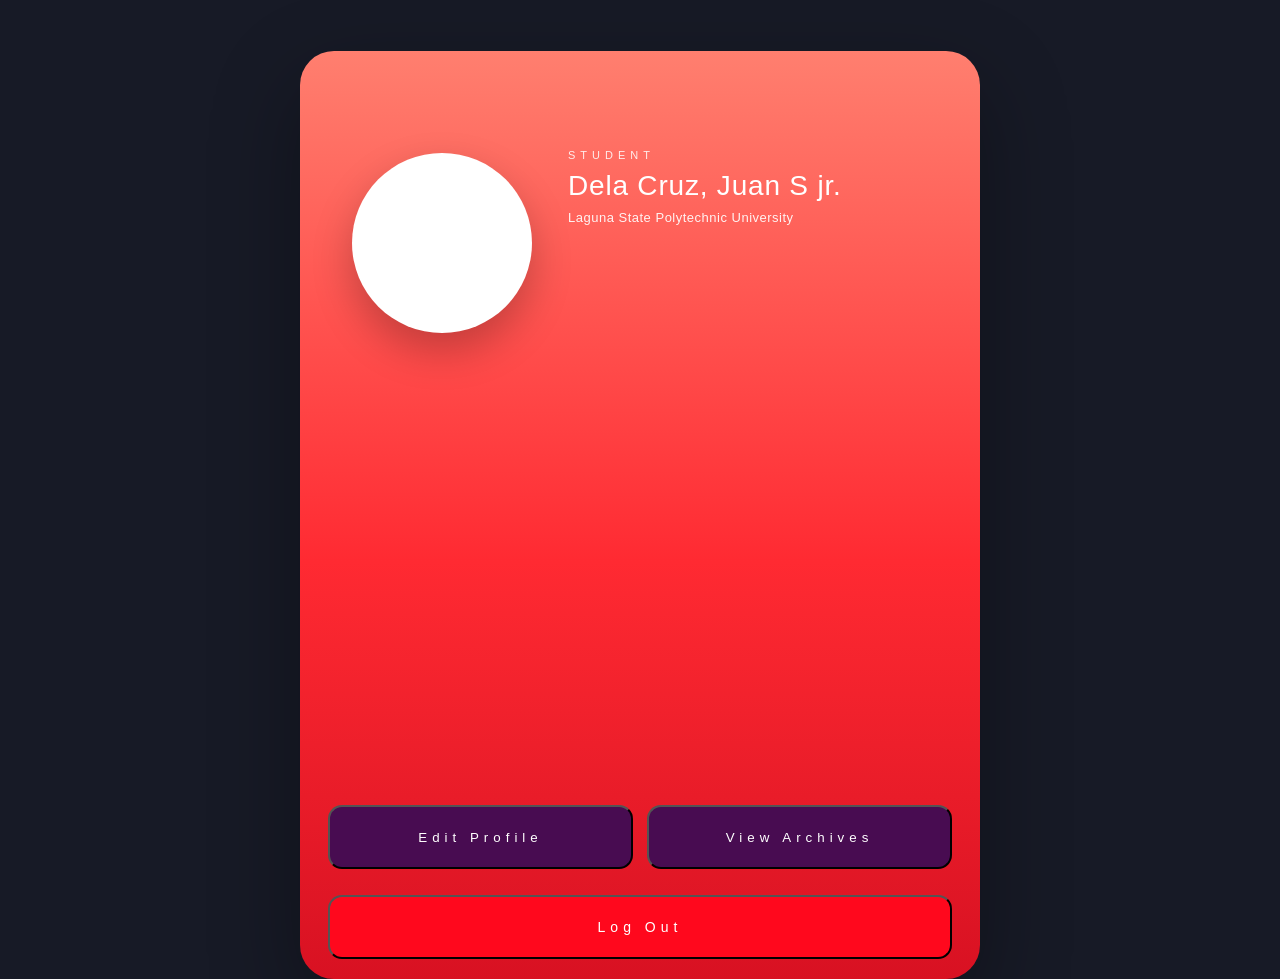
==== accountPage.html @ 25525bd0 "Update 0.1" ====
<!DOCTYPE html>
<html lang="en">
<head>
  <meta charset="UTF-8">
  <meta name="viewport" content="width=device-width, initial-scale=1.0">
  <title>Profile Card</title>
  <link rel="stylesheet" href="style.css">
</head>
<body class = "accountBody">
  <div class="profileContainer">
    <div class="profile-card">
      <div class="profile-top">
        <div class="profile-avatar" aria-label="Profile photo"></div>
        <div class="profile-info">
          <span class="profile-role">Student</span>
          <h1>Dela Cruz, Juan S jr.</h1>
          <p>Laguna State Polytechnic University</p>
        </div>
      </div>
      <div class="action-buttons">
        <button class="edit-button">Edit Profile</button>
        <button class="view-button">View Archives</button>
      </div>
      <button class="logout-button">Log Out</button>
    </div>
  </div>
</body>
</html>
---- style.css ----
body {
  font-family: 'Heebo Light', sans-serif;
  letter-spacing: 5px;
  background: #171A26;
  margin: 0;
}

/*Log In Page*/

.logo{
  display: flex;
  align-items: center; 
  gap: 20px;  
}

#logoname{
  font-size: ;
}

.container {
  width: 450px;
  margin: 100px auto;
  background: #23293D;
  padding: 10px 30px 10px;
  align-items: center;
  border-radius: 30px;  
  box-shadow: 0 0 10px rgba(0,0,0,0.1);
}

h1{
  font-weight: lighter;
  font-size: 15px;
  text-align: left;
}

h2{
  font-size: 20px;
  font-weight: lighter;
  text-align: center;
}

form {
  display: flex;
  flex-direction: column;
}

label {
  font-size: 13px;
  margin-top: 15px;
}

input {
  padding: 8px;
  margin-top: 5px;
  border: 0px solid #ccc;
  font-size: 10px ;
  color: #333D5C;
  background-color: #333D5C;
} 

.button-container {
  display: flex;
  gap: 10px;    
  margin-top: 150px;
  justify-content: center;
  align-items: center;    
    
  #log-in {
    text-align: center;
    padding: 10px 30px;
    background: #371F6E;  
    color: white;
    border: none;
    border-radius: 4px;
    cursor: pointer;
  }

#sign-up {
  text-align: center;
  padding: 10px 30px;
  background: #23293D;  
  color: white;
  border-color: #371F6E;
  border-radius: 4px;
  cursor: pointer;
}
#log-in:hover {
  background: #005fa3;
}
#sign-up:hover {
  background-color: #444f72;
}

}



#loginMessage {
  color: red;
  text-align: center;
  margin-top: 10px;
}

/* For all Buttons*/
button{
  font-family: 'Heebo Light', sans-serif;
  letter-spacing: 5px;
}
 
/*Header*/
.logo-container{
  display: flex;         
  align-items: center;   
  gap: 20px; 
}

/* Main Header/Top Panel*/
.header {
  overflow: "hidden";
  position: fixed;
  top: 0;
  display: flex  ;
  background: #23293D;
  padding: 0px 20px;
  align-items: center;
  justify-content: space-around;
  color: #242735;  
}

.header a:hover,.right-header button:hover{
  background-color: #252b3f;
   color: rgb(94, 70, 104); 
}

.header a.active {
  color:  rgb(255, 255, 255);
}

/*Items in the left side of the header*/
.left-header{
  display: inline-flex;
  align-items: center;
  align-content: end;
  gap: 20px;
}

.navigation a,.right-header button{
  color: rgb(97, 94, 109);
  text-align: center;
  /* padding: 0px 10px; */
  font-size: 15px;
}

.navigation a, .right-header a {
  text-decoration: none;
  text-transform: capitalize;
}

/*Items in the right side of the header*/
.right-header{
  align-items: baseline;
  margin-left: 1055px;
}

.right-header button{
  background: none;  
  border: none;
  cursor: pointer;
}
/* notifications */
.notif{
  background-color: #D3D3D3;
  
}

#notifBar.show {
  opacity: 1;
  transform: translateY(0);
}

#notifBar.hidden {
  opacity: 0;
  pointer-events: none;
}

#notifBar{
 position: fixed;
  right: 20px;
  top: 80px;
  width: 400px;
  height: 300px;
  background: #23293D;
  border-radius: 20px;
  box-shadow: 0 0 10px rgba(0,0,0,0.5);
  opacity: 0;
  transform: translateY(-20px);
  transition: opacity 0.3s ease, transform 0.3s ease;
}

/*Dashboard*/
.template, .bottomLeftBox, .recentMaterials{
  padding: 0px 20px 10px;
  align-items: center;
  border-radius: 30px;  
  box-shadow: 0 0 10px rgba(0,0,0,0.1);
}

.template {
  margin: 80px 25px 10px;
  width: 1750px;
  height: 350px;
  max-width: 100%; 
  background-image: linear-gradient(120deg, #da9561, #da9561, #da9561,  #33209c, #33209c);
}

.bottom-template{
  /* justify-content: space-around; */
  display: flex;  
  height: 450px;
}

.bottomLeftBox {
  /* display: flex;   */
  width: 450px;
  margin-left: 25px;
  margin-right: 0px;
  max-width: 100%; 
  background:#FF4747;
}

.dateAndTime{
  display: grid;
  place-items: center;
  margin: 75px 0px;
}

.textDateAndTime{
  margin:-50px
}

.serviceStatus{
  font-size: 20px;
  margin-top: 150px;
  margin-left: 20px;
}

.textServiceStatus{
  display: grid;
  place-items: start;
  margin: 0px 0px -50px; 
}

.dateAndTime h3{
  margin: -5px;
  font-size: 105px;
} 

.recentMaterials {
  width: 1250px;
  max-width: 100%; 
  margin-left: 10px;
  background: rgba(238, 148, 107, 0.10); 
}


.menuBar ul{
  background-color: #ffee00;
  color: #da9561;
  list-style-type: none;
  margin: 10px;
  padding: 0;
}

/* Accpunt page */
.accountBody {
  font-family: 'Heebo Light', sans-serif;
  letter-spacing: 0.8px;
  background: #171A26;
  margin: 0;
  min-height: 100vh;
  display: flex;
  align-items: center;
  justify-content: center;
  padding: 24px;
}

.profileContainer {
  width: 680px;
  max-width: 100%;
  height: 94vh;
}

.profile-card {
  position: relative;
  overflow: hidden;
  border-radius: 34px;
  background: linear-gradient(180deg, #ff7f6f 0%, #ff2a32 55%, #d81122 100%);
  padding: 90px 28px 28px;
  box-shadow: 0 32px 90px rgba(0, 0, 0, 0.32);
  height: 90vh;
}


.profile-top {
  position: relative;
  margin-bottom: 16px;
}

.profile-avatar {
  position: absolute;
  top: 12px;
  left: 24px;
  width: 180px;
  height: 180px;
  border-radius: 50%;
  background: #ffffff;
  box-shadow: 0 18px 40px rgba(0, 0, 0, 0.24);
}

.profile-info {
  color: #ffffff;
  margin-left: 240px;
  padding-top: 8px;
}

.profile-role {
  display: block;
  font-size: 11px;
  letter-spacing: 5px;
  text-transform: uppercase;
  opacity: 0.88;
  margin-bottom: 10px;
}

.profile-info h1 {
  margin: 0;
  font-size: 28px;
  font-weight: 500;
  line-height: 1.05;
}

.profile-info p {
  margin: 10px 0 0;
  font-size: 13px;
  opacity: 0.92;
  letter-spacing: 0.5px;
}

.action-buttons {
  position: absolute;
  left: 28px;
  right: 28px;
  bottom: 110px; /* above logout button */
  display: flex;
  gap: 14px;
}

.button {
  font-family: 'Heebo Light', sans-serif;
  letter-spacing: 1px;
  border: none;
  border-radius: 14px; /* smoother rectangular corners like image */
  text-transform: capitalize; /* capital and small letters */
  padding: 18px 20px;
  font-size: 13px;
  cursor: pointer;
  transition: transform 0.2s ease, box-shadow 0.2s ease, background-color 0.2s ease;
  display: inline-flex;
  align-items: center;
  justify-content: center;
}

.button:hover {
  transform: translateY(-1px);
  box-shadow: 0 10px 18px rgba(0, 0, 0, 0.18);
}

.edit-button, .view-button{
  background: rgba(64, 12, 84, 0.95);
  color: #fff;
  flex: 1;
  height: 64px; /* taller rectangular buttons */
  border-radius: 14px;
}

.logout-button  {
  background: #ff081d;
  color: #ffffff;
  width: calc(100% - 56px);
  margin: 0 auto;
  padding: 18px 20px;
  font-size: 14px;
  height: 64px;
  border-radius: 14px;
  position: absolute;
  left: 28px;
  right: 28px;
  bottom: 20px;
}


h1,
h2,
label,
input,
button,
a,
p,
span {
  margin: 0;
  padding: 0;
}
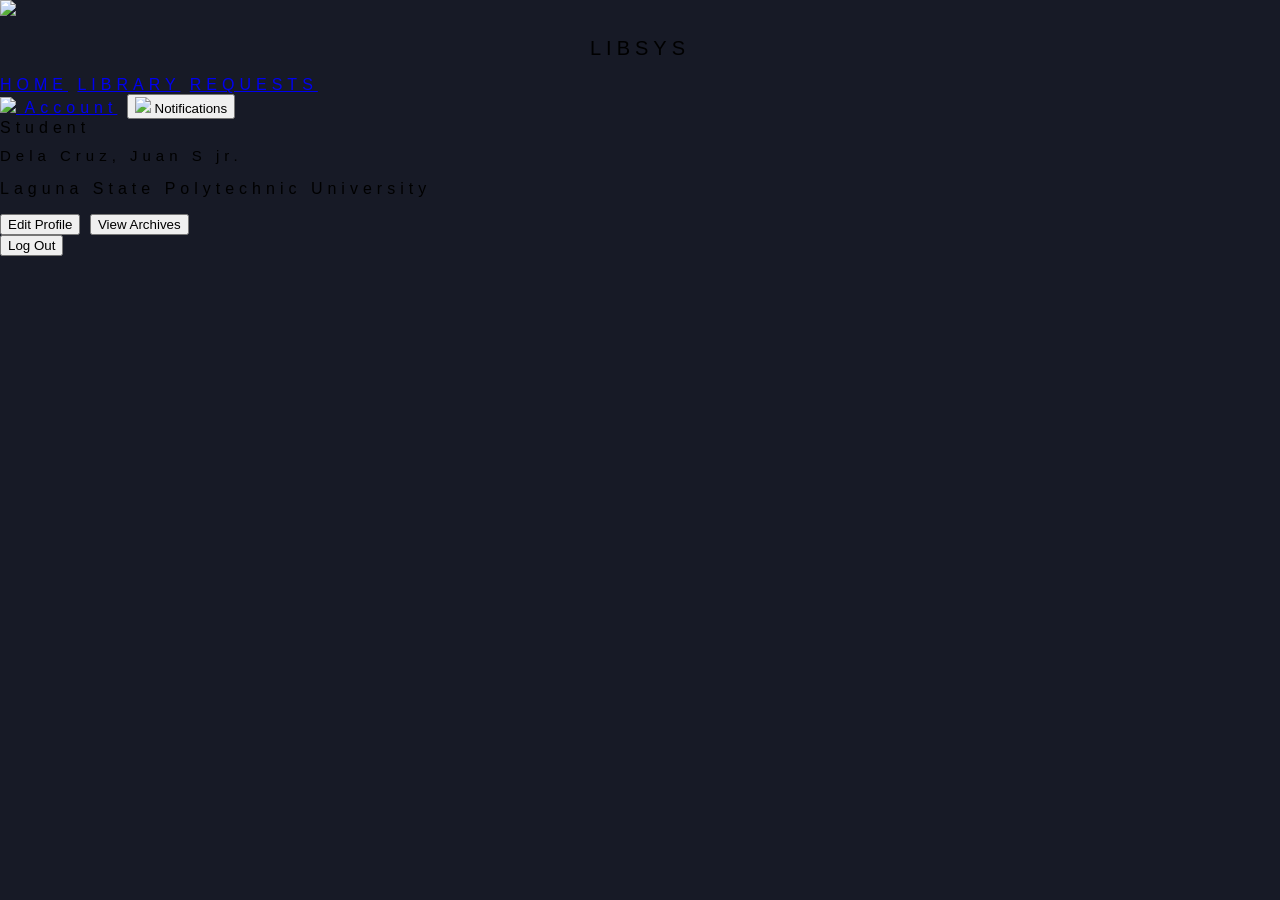
==== commit e86e8290: "0.11" ====
--- a/accountPage.html
+++ b/accountPage.html
@@ -6,15 +6,36 @@
   <title>Profile Card</title>
   <link rel="stylesheet" href="style.css">
 </head>
-<body class = "accountBody">
+<body>
+
+  <div class="header">
+    <div class = "left-header">
+      <div class="logo-container">
+        <img src="C:\Users\erold\Documents\GitHub\LibSys\images\logo.png">
+        <h2 id="logoName">LIBSYS</h2>
+      </div>
+          
+        <nav class="navigation">
+          <a class="active" href="dashboard.html">HOME</a>
+          <a href="librarypage.html"> LIBRARY</a>
+          <a href="login_page.html">REQUESTS</a>
+        </nav>
+    </div>
+
+    <div class="right-header">
+      <a href="accountPage.html" id="account"><img src="C:\Users\erold\Documents\GitHub\LibSys\images\account.png">  Account</a>
+      <button id="notifications"><img src="C:\Users\erold\Documents\GitHub\LibSys\images\notifications.png">  Notifications</button>
+    </div>
+  </div>
+
   <div class="profileContainer">
     <div class="profile-card">
       <div class="profile-top">
         <div class="profile-avatar" aria-label="Profile photo"></div>
         <div class="profile-info">
           <span class="profile-role">Student</span>
-          <h1>Dela Cruz, Juan S jr.</h1>
-          <p>Laguna State Polytechnic University</p>
+          <h1 class="currentUsername">Dela Cruz, Juan S jr.</h1>
+          <p class = "institution" >Laguna State Polytechnic University</p>
         </div>
       </div>
       <div class="action-buttons">
--- a/style.css
+++ b/style.css
@@ -6,7 +6,6 @@
 }
 
 /*Log In Page*/
-
 .logo{
   display: flex;
   align-items: center; 
@@ -91,7 +90,7 @@
   background-color: #444f72;
 }
 
-}
+
 
 
 
@@ -272,19 +271,13 @@
 }
 
 /* Accpunt page */
-.accountBody {
-  font-family: 'Heebo Light', sans-serif;
-  letter-spacing: 0.8px;
+.profileContainer {
   background: #171A26;
-  margin: 0;
   min-height: 100vh;
   display: flex;
   align-items: center;
   justify-content: center;
   padding: 24px;
-}
-
-.profileContainer {
   width: 680px;
   max-width: 100%;
   height: 94vh;
@@ -399,14 +392,3 @@
 }
 
 
-h1,
-h2,
-label,
-input,
-button,
-a,
-p,
-span {
-  margin: 0;
-  padding: 0;
-}
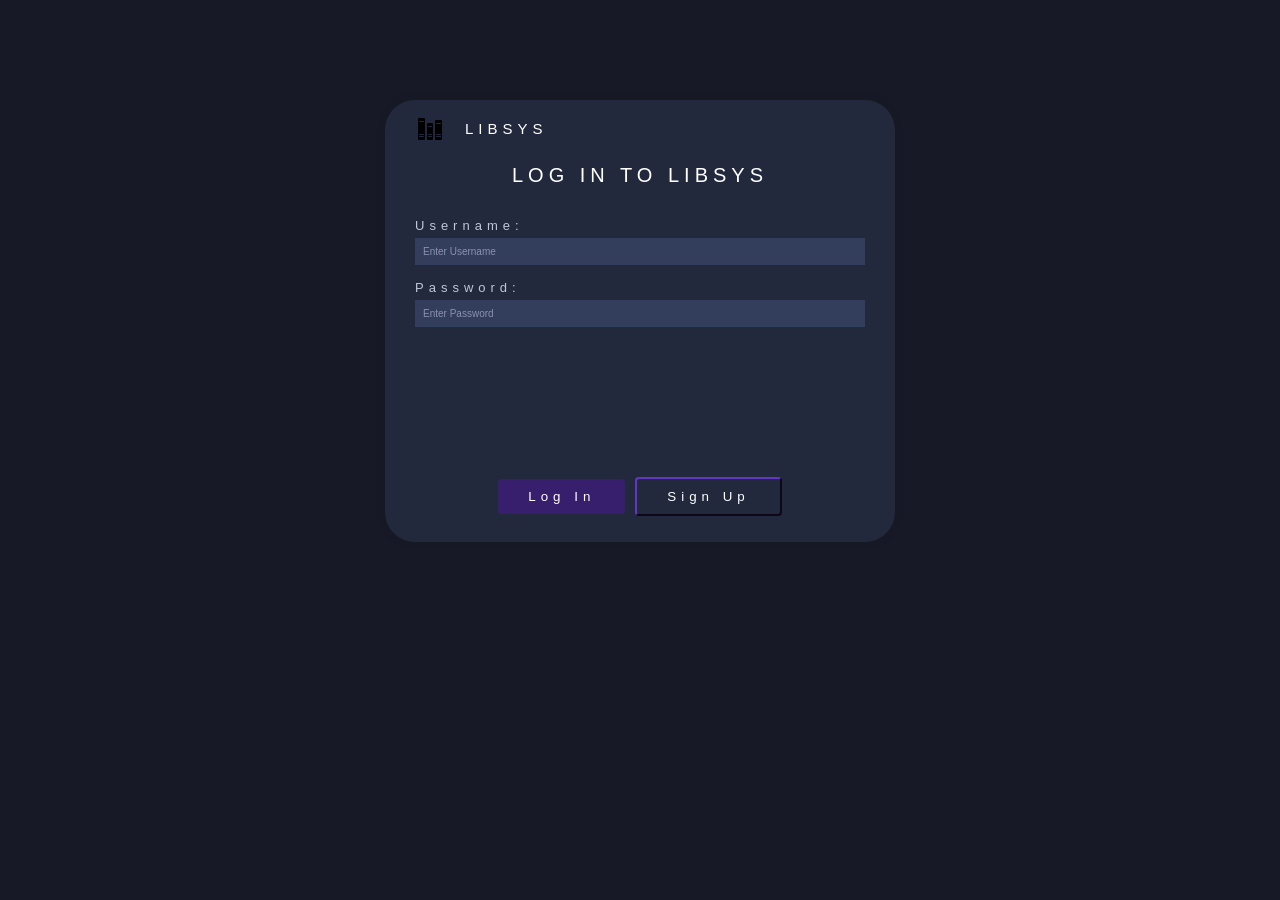
==== commit 8fad9db1: "Updated project files" ====
--- a/accountPage.html
+++ b/accountPage.html
@@ -3,47 +3,226 @@
 <head>
   <meta charset="UTF-8">
   <meta name="viewport" content="width=device-width, initial-scale=1.0">
-  <title>Profile Card</title>
+  <title>LIBSYS Account</title>
   <link rel="stylesheet" href="style.css">
 </head>
 <body>
 
   <div class="header">
-    <div class = "left-header">
+    <div class="left-header">
       <div class="logo-container">
-        <img src="C:\Users\erold\Documents\GitHub\LibSys\images\logo.png">
+        <img src="images/logo.png" alt="LibSys Logo">
         <h2 id="logoName">LIBSYS</h2>
       </div>
-          
-        <nav class="navigation">
-          <a class="active" href="dashboard.html">HOME</a>
-          <a href="librarypage.html"> LIBRARY</a>
-          <a href="login_page.html">REQUESTS</a>
-        </nav>
-    </div>
-
+      <nav class="navigation">
+        <a href="dashboard.html">HOME</a>
+        <a href="librarypage.html">LIBRARY</a>
+        <a href="requests.html">REQUESTS</a>
+      </nav>
+    </div>
     <div class="right-header">
-      <a href="accountPage.html" id="account"><img src="C:\Users\erold\Documents\GitHub\LibSys\images\account.png">  Account</a>
-      <button id="notifications"><img src="C:\Users\erold\Documents\GitHub\LibSys\images\notifications.png">  Notifications</button>
-    </div>
-  </div>
-
+      <a href="accountPage.html" id="account">
+        <img src="images/account.png" alt="Account"> Account
+      </a>
+      <button id="notifications">
+        <img src="images/notifications.png" alt="Notifs"> Notifications
+      </button>
+      <button class="logout-nav-btn" id="logoutBtn">Log Out</button>
+    </div>
+  </div>
+
+  <div id="notifBar" class="hidden">
+    <div class="notif">
+      <h3>Notifications</h3>
+      <div id="notif-content"><p class="notif-empty">No new notifications.</p></div>
+    </div>
+  </div>
+
+  <!-- Profile Card -->
   <div class="profileContainer">
     <div class="profile-card">
       <div class="profile-top">
         <div class="profile-avatar" aria-label="Profile photo"></div>
         <div class="profile-info">
-          <span class="profile-role">Student</span>
-          <h1 class="currentUsername">Dela Cruz, Juan S jr.</h1>
-          <p class = "institution" >Laguna State Polytechnic University</p>
+          <span class="profile-role" id="profile-role">—</span>
+          <h1 class="currentUsername" id="profile-name">—</h1>
+          <p class="institution" id="profile-institution">—</p>
+          <p class="profile-email" id="profile-email"></p>
         </div>
       </div>
       <div class="action-buttons">
-        <button class="edit-button">Edit Profile</button>
-        <button class="view-button">View Archives</button>
-      </div>
-      <button class="logout-button">Log Out</button>
-    </div>
-  </div>
+        <button class="edit-button" id="editProfileBtn">Edit Profile</button>
+        <button class="view-button" id="viewArchivesBtn">View Archives</button>
+      </div>
+      <button class="logout-button" id="logoutBtn2">Log Out</button>
+    </div>
+  </div>
+
+  <!-- EDIT PROFILE MODAL -->
+  <div class="modal-overlay" id="editModal">
+    <div class="modal-box">
+      <h3>Edit Profile</h3>
+      <label>Full Name</label>
+      <input type="text" id="edit-name" placeholder="Full Name">
+      <label>Email</label>
+      <input type="email" id="edit-email" placeholder="Email">
+      <label>Institution</label>
+      <input type="text" id="edit-institution" placeholder="School / Institution">
+      <label>New Password <span style="color:#666;font-size:10px">(leave blank to keep current)</span></label>
+      <input type="password" id="edit-password" placeholder="New password">
+      <div class="modal-actions">
+        <button class="modal-cancel-btn" id="editCancelBtn">Cancel</button>
+        <button class="modal-save-btn" id="editSaveBtn">Save</button>
+      </div>
+      <p class="modal-msg" id="edit-msg"></p>
+    </div>
+  </div>
+
+  <!--  VIEW ARCHIVES PANEL  -->
+  <div class="archives-panel" id="archivesPanel">
+    <div class="archives-box">
+      <h3>Borrow Archives</h3>
+      <div id="archives-list"></div>
+      <button class="archive-close-btn" id="archivesCloseBtn">Close</button>
+    </div>
+  </div>
+
+  <script>
+    // Session guard
+    const sessionData = localStorage.getItem("libsys_user");
+    if (!sessionData) { window.location.href = "login_page.html"; }
+    let user = JSON.parse(sessionData);
+
+    function refreshDisplay() {
+      document.getElementById("profile-name").textContent        = user.name        || "Unknown";
+      document.getElementById("profile-role").textContent        = user.role        || "—";
+      document.getElementById("profile-email").textContent       = user.email       || "";
+      document.getElementById("profile-institution").textContent = user.institution || "Not specified";
+    }
+    refreshDisplay();
+
+    // Logout
+    function doLogout() {
+      localStorage.removeItem("libsys_user");
+      window.location.href = "login_page.html";
+    }
+    document.getElementById("logoutBtn").addEventListener("click", doLogout);
+    document.getElementById("logoutBtn2").addEventListener("click", doLogout);
+
+    // Notifications
+    function buildNotifications() {
+      const content = document.getElementById("notif-content");
+      const reqs = JSON.parse(localStorage.getItem("libsys_requests") || "[]");
+      const mine = reqs.filter(r => r.submittedBy === user.username);
+      if (!mine.length) {
+        content.innerHTML = '<p class="notif-empty">No notifications.</p>';
+        return;
+      }
+      content.innerHTML = mine.map(r =>
+        '<div class="notif-item"><strong>' + r.title + '</strong>Request status: ' + r.status + '</div>'
+      ).join("");
+    }
+    buildNotifications();
+
+    const notifBtn = document.getElementById("notifications");
+    const notifBar = document.getElementById("notifBar");
+    if (notifBtn && notifBar) {
+      notifBtn.addEventListener("click", () => {
+        notifBar.classList.toggle("show");
+        notifBar.classList.toggle("hidden");
+      });
+    }
+
+    // Edit Profile
+    const editModal = document.getElementById("editModal");
+
+    document.getElementById("editProfileBtn").addEventListener("click", () => {
+      // Pre-fill form with current values
+      document.getElementById("edit-name").value        = user.name        || "";
+      document.getElementById("edit-email").value       = user.email       || "";
+      document.getElementById("edit-institution").value = user.institution || "";
+      document.getElementById("edit-password").value    = "";
+      document.getElementById("edit-msg").textContent   = "";
+      editModal.classList.add("open");
+    });
+
+    document.getElementById("editCancelBtn").addEventListener("click", () => {
+      editModal.classList.remove("open");
+    });
+
+    document.getElementById("editSaveBtn").addEventListener("click", () => {
+      const newName        = document.getElementById("edit-name").value.trim();
+      const newEmail       = document.getElementById("edit-email").value.trim();
+      const newInstitution = document.getElementById("edit-institution").value.trim();
+      const newPassword    = document.getElementById("edit-password").value;
+      const msg            = document.getElementById("edit-msg");
+
+      if (!newName) {
+        msg.textContent = "Name cannot be empty.";
+        msg.style.color = "#f87171";
+        return;
+      }
+
+      // Update the user object
+      user.name        = newName;
+      user.email       = newEmail;
+      user.institution = newInstitution || "Not specified";
+      if (newPassword) user.password = newPassword;
+
+      // Save back to session
+      localStorage.setItem("libsys_user", JSON.stringify(user));
+
+      // Also update in registered users list if they signed up
+      const regUsers = JSON.parse(localStorage.getItem("libsys_registered_users") || "[]");
+      const idx = regUsers.findIndex(u => u.id === user.id);
+      if (idx !== -1) {
+        regUsers[idx] = user;
+        localStorage.setItem("libsys_registered_users", JSON.stringify(regUsers));
+      }
+
+      refreshDisplay();
+      msg.textContent = "Profile updated!";
+      msg.style.color = "#4ade80";
+      setTimeout(() => editModal.classList.remove("open"), 1200);
+    });
+
+    // View Archives
+    // Archives = books the user has previously borrowed and returned
+    const archivesPanel = document.getElementById("archivesPanel");
+
+    document.getElementById("viewArchivesBtn").addEventListener("click", () => {
+      const history = JSON.parse(localStorage.getItem("libsys_borrow_history") || "[]");
+      const mine = history.filter(h => h.username === user.username);
+      const list = document.getElementById("archives-list");
+
+      if (!mine.length) {
+        list.innerHTML = '<p class="notif-empty" style="text-align:center;padding:20px;color:#666">No borrow history yet. Borrow and return a book to see it here.</p>';
+      } else {
+        list.innerHTML = mine.map(h =>
+          '<div class="archive-card">' +
+          '<strong>' + h.title + '</strong>' +
+          '<span>by ' + h.author + '</span>' +
+          '<span>Borrowed: ' + h.borrowedOn + '</span>' +
+          '<span>Returned: ' + h.returnedOn + '</span>' +
+          '</div>'
+        ).reverse().join(""); // most recent first
+      }
+
+      archivesPanel.classList.add("open");
+    });
+
+    document.getElementById("archivesCloseBtn").addEventListener("click", () => {
+      archivesPanel.classList.remove("open");
+    });
+
+    // Close modals when clicking outside the box
+    editModal.addEventListener("click", (e) => {
+      if (e.target === editModal) editModal.classList.remove("open");
+    });
+    archivesPanel.addEventListener("click", (e) => {
+      if (e.target === archivesPanel) archivesPanel.classList.remove("open");
+    });
+  </script>
+
 </body>
 </html>
--- a/style.css
+++ b/style.css
@@ -2,6 +2,7 @@
   font-family: 'Heebo Light', sans-serif;
   letter-spacing: 5px;
   background: #171A26;
+  color: #ffffff;
   margin: 0;
 }
 
@@ -13,7 +14,7 @@
 }
 
 #logoname{
-  font-size: ;
+  font-size: 30px;
 }
 
 .container {
@@ -46,15 +47,20 @@
 label {
   font-size: 13px;
   margin-top: 15px;
+  color: #c0c6d9;
 }
 
 input {
   padding: 8px;
   margin-top: 5px;
   border: 0px solid #ccc;
-  font-size: 10px ;
-  color: #333D5C;
+  font-size: 10px;
+  color: #ffffff;
   background-color: #333D5C;
+}
+
+input::placeholder {
+  color: #8a93b0;
 } 
 
 .button-container {
@@ -63,7 +69,7 @@
   margin-top: 150px;
   justify-content: center;
   align-items: center;    
-    
+}
   #log-in {
     text-align: center;
     padding: 10px 30px;
@@ -123,12 +129,12 @@
   padding: 0px 20px;
   align-items: center;
   justify-content: space-around;
-  color: #242735;  
+  color: #ffffff;
 }
 
 .header a:hover,.right-header button:hover{
   background-color: #252b3f;
-   color: rgb(94, 70, 104); 
+  color: #ffffff;
 }
 
 .header a.active {
@@ -143,10 +149,9 @@
   gap: 20px;
 }
 
-.navigation a,.right-header button{
-  color: rgb(97, 94, 109);
+.navigation a:link,.navigation a:visited,.right-header button{
+  color: #ffffff;
   text-align: center;
-  /* padding: 0px 10px; */
   font-size: 15px;
 }
 
@@ -167,33 +172,50 @@
   cursor: pointer;
 }
 /* notifications */
-.notif{
-  background-color: #D3D3D3;
-  
-}
+.notif {
+  padding: 20px;
+  color: #ffffff;
+}
+.notif h3 {
+  margin: 0 0 14px;
+  font-size: 14px;
+  font-weight: 400;
+  letter-spacing: 4px;
+  color: #ffffff;
+  border-bottom: 1px solid rgba(255,255,255,0.08);
+  padding-bottom: 12px;
+}
+.notif-item {
+  background: rgba(255,255,255,0.05);
+  border-radius: 10px;
+  padding: 10px 14px;
+  margin-bottom: 8px;
+  font-size: 12px;
+  color: #c0c6d9;
+  letter-spacing: 1px;
+}
+.notif-item strong { color: #fff; display: block; margin-bottom: 2px; }
+.notif-empty { color: #666; font-size: 12px; text-align: center; padding: 10px 0; }
 
 #notifBar.show {
-  opacity: 1;
-  transform: translateY(0);
+  display: block;
 }
 
 #notifBar.hidden {
-  opacity: 0;
-  pointer-events: none;
+  display: none;
 }
 
 #notifBar{
- position: fixed;
+  position: fixed;
   right: 20px;
-  top: 80px;
-  width: 400px;
-  height: 300px;
-  background: #23293D;
-  border-radius: 20px;
-  box-shadow: 0 0 10px rgba(0,0,0,0.5);
-  opacity: 0;
-  transform: translateY(-20px);
-  transition: opacity 0.3s ease, transform 0.3s ease;
+  top: 60px;
+  width: 320px;
+  background: #23293D;
+  border-radius: 16px;
+  box-shadow: 0 8px 32px rgba(0,0,0,0.5);
+  border: 1px solid rgba(255,255,255,0.08);
+  z-index: 9998;
+  overflow: hidden;
 }
 
 /*Dashboard*/
@@ -210,6 +232,7 @@
   height: 350px;
   max-width: 100%; 
   background-image: linear-gradient(120deg, #da9561, #da9561, #da9561,  #33209c, #33209c);
+  color: #ffffff;
 }
 
 .bottom-template{
@@ -234,19 +257,22 @@
 }
 
 .textDateAndTime{
-  margin:-50px
+  margin: -50px;
+  color: #ffffff;
 }
 
 .serviceStatus{
   font-size: 20px;
   margin-top: 150px;
   margin-left: 20px;
+  color: #ffffff;
 }
 
 .textServiceStatus{
   display: grid;
   place-items: start;
-  margin: 0px 0px -50px; 
+  margin: 0px 0px -50px;
+  color: #ffffff;
 }
 
 .dateAndTime h3{
@@ -343,7 +369,7 @@
   position: absolute;
   left: 28px;
   right: 28px;
-  bottom: 110px; /* above logout button */
+  bottom: 110px;
   display: flex;
   gap: 14px;
 }
@@ -352,8 +378,8 @@
   font-family: 'Heebo Light', sans-serif;
   letter-spacing: 1px;
   border: none;
-  border-radius: 14px; /* smoother rectangular corners like image */
-  text-transform: capitalize; /* capital and small letters */
+  border-radius: 14px; 
+  text-transform: capitalize;
   padding: 18px 20px;
   font-size: 13px;
   cursor: pointer;
@@ -372,7 +398,7 @@
   background: rgba(64, 12, 84, 0.95);
   color: #fff;
   flex: 1;
-  height: 64px; /* taller rectangular buttons */
+  height: 64px;
   border-radius: 14px;
 }
 
@@ -392,3 +418,448 @@
 }
 
 
+
+
+/* LOGOUT NAV BUTTON */
+.logout-nav-btn {
+  background: #371F6E;
+  color: white;
+  border: none;
+  border-radius: 8px;
+  padding: 6px 16px;
+  cursor: pointer;
+  font-family: 'Heebo Light', sans-serif;
+  letter-spacing: 3px;
+  font-size: 13px;
+}
+.logout-nav-btn:hover { background: #ff081d; }
+
+/* DASHBOARD RECENT BOOKS */
+.recent-books-grid {
+  display: flex;
+  flex-wrap: wrap;
+  gap: 12px;
+  margin-top: 10px;
+}
+.recent-book-card {
+  background: rgba(255,255,255,0.07);
+  border-radius: 12px;
+  padding: 14px 18px;
+  display: flex;
+  flex-direction: column;
+  gap: 4px;
+  min-width: 200px;
+  flex: 1;
+}
+.recent-book-card strong { color: #fff; font-size: 14px; }
+.recent-book-card span { color: #aaa; font-size: 12px; }
+.book-badge {
+  display: inline-block;
+  padding: 2px 8px;
+  border-radius: 20px;
+  font-size: 11px;
+  margin-top: 4px;
+  width: fit-content;
+}
+.book-badge.available { background: #1a4a2e; color: #4ade80; }
+.book-badge.borrowed  { background: #4a1a1a; color: #f87171; }
+
+/* LIBRARY PAGE */
+.library-wrapper {
+  margin-top: 80px;
+  padding: 30px 30px;
+}
+.library-header {
+  display: flex;
+  align-items: center;
+  justify-content: space-between;
+  flex-wrap: wrap;
+  gap: 12px;
+  margin-bottom: 20px;
+}
+.library-header h2 { color: #fff; margin: 0; font-weight: 300; font-size: 24px; }
+.library-stats { display: flex; gap: 10px; flex-wrap: wrap; }
+.stat-chip {
+  background: rgba(255,255,255,0.08);
+  color: #ccc;
+  padding: 6px 16px;
+  border-radius: 20px;
+  font-size: 13px;
+}
+.stat-chip strong { color: #fff; }
+.available-chip { border: 1px solid #4ade80; }
+.borrowed-chip  { border: 1px solid #f87171; }
+
+.library-controls {
+  display: flex;
+  gap: 12px;
+  flex-wrap: wrap;
+  margin-bottom: 24px;
+}
+.search-bar {
+  flex: 1;
+  min-width: 200px;
+  padding: 10px 16px;
+  background: #23293D;
+  border: 1px solid #3a4260;
+  border-radius: 10px;
+  color: #fff;
+  font-size: 14px;
+  letter-spacing: 1px;
+}
+.search-bar::placeholder { color: #666; }
+.filter-select {
+  padding: 10px 14px;
+  background: #23293D;
+  border: 1px solid #3a4260;
+  border-radius: 10px;
+  color: #fff;
+  font-size: 13px;
+  letter-spacing: 1px;
+  cursor: pointer;
+}
+
+.books-grid {
+  display: grid;
+  grid-template-columns: repeat(auto-fill, minmax(260px, 1fr));
+  gap: 18px;
+}
+.book-card {
+  background: #23293D;
+  border-radius: 16px;
+  padding: 20px;
+  display: flex;
+  flex-direction: column;
+  gap: 6px;
+  border: 1px solid rgba(255,255,255,0.05);
+  transition: transform 0.2s, box-shadow 0.2s;
+}
+.book-card:hover {
+  transform: translateY(-3px);
+  box-shadow: 0 8px 24px rgba(0,0,0,0.3);
+}
+.book-genre-tag {
+  background: #371F6E;
+  color: #c4a8ff;
+  font-size: 10px;
+  padding: 3px 10px;
+  border-radius: 20px;
+  width: fit-content;
+  letter-spacing: 2px;
+}
+.book-title  { color: #fff; font-size: 16px; margin: 4px 0 0; font-weight: 500; letter-spacing: 1px; }
+.book-author { color: #9aa3bf; font-size: 13px; margin: 0; }
+.book-year   { color: #666; font-size: 11px; margin: 0; letter-spacing: 1px; }
+.book-footer {
+  display: flex;
+  align-items: center;
+  justify-content: space-between;
+  margin-top: 12px;
+}
+.status-badge {
+  font-size: 12px;
+  padding: 4px 10px;
+  border-radius: 20px;
+}
+.status-available { background: #1a4a2e; color: #4ade80; }
+.status-borrowed  { background: #4a1a1a; color: #f87171; }
+
+.borrow-btn, .return-btn {
+  padding: 6px 16px;
+  border: none;
+  border-radius: 8px;
+  cursor: pointer;
+  font-size: 12px;
+  letter-spacing: 2px;
+  font-family: 'Heebo Light', sans-serif;
+  transition: background 0.2s;
+}
+.borrow-btn         { background: #371F6E; color: #fff; }
+.borrow-btn:hover   { background: #5a3aa8; }
+.return-btn         { background: #1a4a2e; color: #4ade80; }
+.return-btn:hover   { background: #2a6a40; }
+.borrow-btn.disabled { background: #2a2e42; color: #555; cursor: not-allowed; }
+
+.no-results { color: #666; text-align: center; padding: 40px; font-size: 16px; grid-column: 1/-1; }
+
+/* TOAST */
+.toast {
+  position: fixed;
+  bottom: 30px;
+  left: 50%;
+  transform: translateX(-50%) translateY(80px);
+  background: #371F6E;
+  color: #fff;
+  padding: 12px 28px;
+  border-radius: 30px;
+  font-size: 14px;
+  letter-spacing: 1px;
+  opacity: 0;
+  transition: transform 0.3s ease, opacity 0.3s ease;
+  z-index: 9999;
+}
+.toast.show {
+  transform: translateX(-50%) translateY(0);
+  opacity: 1;
+}
+
+
+/* SIGN UP FORM */
+.hidden {
+  display: none !important;
+}
+
+.su-select {
+  padding: 8px;
+  margin-top: 5px;
+  background-color: #333D5C;
+  color: #ffffff;
+  border: none;
+  font-size: 10px;
+  font-family: 'Heebo Light', sans-serif;
+  letter-spacing: 3px;
+  cursor: pointer;
+}
+
+.su-select option {
+  background-color: #23293D;
+  color: #ffffff;
+}
+
+
+/* COMING SOON / PLACEHOLDER PAGE */
+.coming-soon-wrapper {
+  display: flex;
+  justify-content: center;
+  align-items: center;
+  height: calc(100vh - 80px);
+  margin-top: 80px;
+}
+.coming-soon-box {
+  text-align: center;
+  background: #23293D;
+  padding: 60px 80px;
+  border-radius: 24px;
+  border: 1px solid rgba(255,255,255,0.07);
+}
+.coming-soon-box h2 {
+  font-size: 28px;
+  color: #ffffff;
+  letter-spacing: 8px;
+  margin-bottom: 16px;
+}
+.coming-soon-box p {
+  color: #9aa3bf;
+  font-size: 14px;
+  margin: 6px 0;
+}
+.coming-soon-sub {
+  font-size: 12px !important;
+  color: #666 !important;
+}
+.back-home-btn {
+  display: inline-block;
+  margin-top: 30px;
+  padding: 10px 24px;
+  background: #371F6E;
+  color: #ffffff;
+  border-radius: 10px;
+  text-decoration: none;
+  font-size: 13px;
+  letter-spacing: 2px;
+  transition: background 0.2s;
+}
+.back-home-btn:hover { background: #5a3aa8; }
+
+
+/* REQUESTS PAGE */
+.requests-wrapper {
+  margin-top: 90px;
+  padding: 0 30px 40px;
+  display: flex;
+  flex-direction: column;
+  gap: 24px;
+  max-width: 800px;
+}
+.requests-header h2 { color: #fff; font-weight: 300; font-size: 24px; margin: 0; }
+.requests-subtitle  { color: #8a93b0; font-size: 13px; margin: 6px 0 0; }
+
+.requests-form-card,
+.requests-list-card {
+  background: #23293D;
+  border-radius: 16px;
+  padding: 24px;
+  border: 1px solid rgba(255,255,255,0.05);
+}
+.requests-form-card h3,
+.requests-list-card h3 {
+  color: #fff;
+  font-weight: 400;
+  margin: 0 0 16px;
+  font-size: 16px;
+  letter-spacing: 3px;
+}
+
+textarea {
+  padding: 8px;
+  margin-top: 5px;
+  background-color: #333D5C;
+  color: #ffffff;
+  border: none;
+  font-size: 10px;
+  font-family: 'Heebo Light', sans-serif;
+  letter-spacing: 2px;
+  width: 100%;
+  resize: vertical;
+  border-radius: 4px;
+  box-sizing: border-box;
+}
+textarea::placeholder { color: #8a93b0; }
+
+.request-card {
+  background: rgba(255,255,255,0.04);
+  border-radius: 10px;
+  padding: 14px 16px;
+  display: flex;
+  flex-direction: column;
+  gap: 4px;
+  margin-bottom: 10px;
+}
+.request-card strong { color: #fff; font-size: 14px; }
+.request-card span   { color: #9aa3bf; font-size: 12px; }
+
+
+/* EDIT PROFILE MODAL */
+.modal-overlay {
+  display: none;
+  position: fixed;
+  inset: 0;
+  background: rgba(0,0,0,0.7);
+  z-index: 9999;
+  align-items: center;
+  justify-content: center;
+}
+.modal-overlay.open {
+  display: flex;
+}
+.modal-box {
+  background: #23293D;
+  border-radius: 20px;
+  padding: 32px;
+  width: 360px;
+  max-width: 90vw;
+  border: 1px solid rgba(255,255,255,0.08);
+  box-shadow: 0 20px 60px rgba(0,0,0,0.5);
+}
+.modal-box h3 {
+  color: #fff;
+  margin: 0 0 20px;
+  font-weight: 300;
+  font-size: 16px;
+  letter-spacing: 5px;
+  text-align: center;
+}
+.modal-box label { color: #c0c6d9; font-size: 12px; }
+.modal-box input {
+  width: 100%;
+  box-sizing: border-box;
+  margin-bottom: 4px;
+}
+.modal-actions {
+  display: flex;
+  gap: 10px;
+  margin-top: 20px;
+}
+.modal-save-btn {
+  flex: 1;
+  padding: 10px;
+  background: #371F6E;
+  color: #fff;
+  border: none;
+  border-radius: 10px;
+  cursor: pointer;
+  font-family: 'Heebo Light', sans-serif;
+  letter-spacing: 3px;
+  font-size: 12px;
+}
+.modal-save-btn:hover { background: #5a3aa8; }
+.modal-cancel-btn {
+  flex: 1;
+  padding: 10px;
+  background: rgba(255,255,255,0.06);
+  color: #ccc;
+  border: none;
+  border-radius: 10px;
+  cursor: pointer;
+  font-family: 'Heebo Light', sans-serif;
+  letter-spacing: 3px;
+  font-size: 12px;
+}
+.modal-msg { text-align: center; font-size: 12px; margin-top: 10px; min-height: 16px; }
+
+/* VIEW ARCHIVES PANEL */
+.archives-panel {
+  display: none;
+  position: fixed;
+  inset: 0;
+  background: rgba(0,0,0,0.7);
+  z-index: 9999;
+  align-items: center;
+  justify-content: center;
+}
+.archives-panel.open { display: flex; }
+.archives-box {
+  background: #23293D;
+  border-radius: 20px;
+  padding: 32px;
+  width: 480px;
+  max-width: 90vw;
+  max-height: 80vh;
+  overflow-y: auto;
+  border: 1px solid rgba(255,255,255,0.08);
+  box-shadow: 0 20px 60px rgba(0,0,0,0.5);
+}
+.archives-box h3 {
+  color: #fff;
+  margin: 0 0 20px;
+  font-weight: 300;
+  font-size: 16px;
+  letter-spacing: 5px;
+  text-align: center;
+}
+.archive-card {
+  background: rgba(255,255,255,0.04);
+  border-radius: 10px;
+  padding: 12px 16px;
+  margin-bottom: 10px;
+  display: flex;
+  flex-direction: column;
+  gap: 3px;
+}
+.archive-card strong { color: #fff; font-size: 13px; }
+.archive-card span   { color: #9aa3bf; font-size: 11px; }
+.archive-close-btn {
+  display: block;
+  width: 100%;
+  margin-top: 16px;
+  padding: 10px;
+  background: rgba(255,255,255,0.06);
+  color: #ccc;
+  border: none;
+  border-radius: 10px;
+  cursor: pointer;
+  font-family: 'Heebo Light', sans-serif;
+  letter-spacing: 3px;
+  font-size: 12px;
+}
+
+/* SERVICE STATUS DOT */
+.status-dot {
+  display: inline-block;
+  width: 8px;
+  height: 8px;
+  border-radius: 50%;
+  background: #4ade80;
+  margin-right: 6px;
+  box-shadow: 0 0 6px #4ade80;
+}
